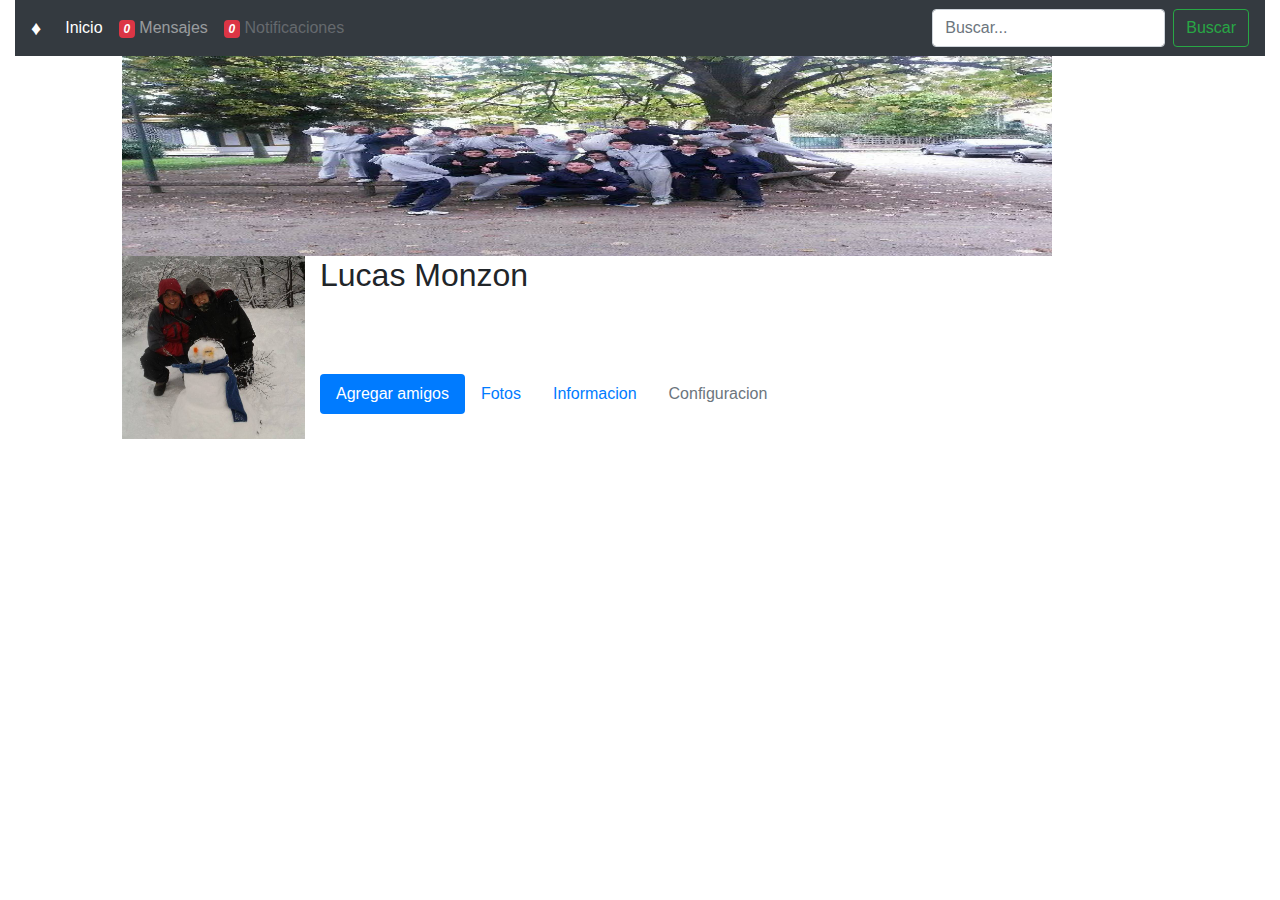
==== biografia.html @ 23d01b8c "parte de biografia" ====
<!DOCTYPE html>
<html lang="en">
<head>
    <meta charset="UTF-8">
    <meta name="viewport" content="width=device-width, initial-scale=1.0">
    <meta http-equiv="X-UA-Compatible" content="ie=edge">
    <link rel="stylesheet" href="css/master.css">
    <link rel="stylesheet" href="css/normalize.css">
    <link rel="stylesheet" href="css/reset.css">
    <link rel="stylesheet" href="css/bootstrap.css">
    <title>biografia</title>
</head>
<body>
<!-- barra de navegacion-->
<div class="container-fluid">
        <header id="header" class="main-header row">
            <div class="col-12 col-md-12 col-lg-12">
                <nav class="navbar navbar-icon-top navbar-expand-lg navbar-dark bg-dark">
                    <a class="navbar-brand" href="#">♦</a>
                        <button class="navbar-toggler" type="button" data-toggle="collapse" data-target="#navbarSupportedContent" aria-controls="navbarSupportedContent" aria-expanded="false" aria-label="Toggle navigation">
                            <span class="navbar-toggler-icon"></span>
                        </button>
            
              <div class="collapse navbar-collapse" id="navbarSupportedContent">
                <ul class="navbar-nav mr-auto">
                  <li class="nav-item active">
                    <a class="nav-link" href="#">
                      <i class="fa fa-home"></i>
                      Inicio
                      <span class="sr-only">(current)</span>
                      </a>
                  </li>
                  <li class="nav-item">
                    <a class="nav-link" href="#">
                      <i class="fa fa-envelope-o">
                        <span class="badge badge-danger">0</span>
                      </i>
                      Mensajes
                    </a>
                  </li>
                  <li class="nav-item">
                    <a class="nav-link disabled" href="#">
                      <i class="fa fa-envelope-o">
                        <span class="badge badge-danger">0</span>
                      </i>
                      Notificaciones
                    </a>
                  </li>
                </ul>
                <form class="form-inline my-2 my-lg-0">
                  <input class="form-control mr-sm-2" type="text" placeholder="Buscar..." aria-label="Buscar">
                  <button class="btn btn-outline-success my-2 my-sm-0" type="submit">Buscar</button>
                </form>
              </div>
            </nav>
      </div>
  </header>
</div>
<!-- espacio de la izquiera -->
<div class="container-fluid">
    <div class="row">
        <div class="col-lg-1">

        </div>
<!-- parte de foto deportada -->
        <div class="col-lg-9 col-md-9 col-9">
                <img id="portada" src="img/portada.jpg" title="portada"/>
        </div>
    </div>
    <!-- foto de perfil -->
    <div class="row">
        <div class="col-lg-1 col-md-1 col-1">

        </div>
        <div class="col-lg-2 col-md-2 col-2">
            <img src="img/perfil.jpg" alt="" title="perfil" width="200" height="200">
        </div>
        <!-- lo que esta al lado de la foto de perfil -->
        <div class="row">
            <div class="col-12 col-lg-12 col-md-12">
                <h2>Lucas Monzon</h2>
                <br>
                <br>
                <br>
                <nav class="nav nav-pills flex-column flex-sm-row">
                        <a class="flex-sm-fill text-sm-center nav-link active" href="#">Agregar amigos</a>
                        <a class="flex-sm-fill text-sm-center nav-link" href="#">Fotos</a>
                        <a class="flex-sm-fill text-sm-center nav-link" href="#">Informacion</a>
                        <a class="flex-sm-fill text-sm-center nav-link disabled" href="#">Configuracion</a>
                      </nav>
            </div>
        </div>
    </div>
</div>

    





    <script src="//netdna.bootstrapcdn.com/bootstrap/3.0.0/js/bootstrap.min.js"></script>
        <script src="//code.jquery.com/jquery-1.11.1.min.js"></script>
</body>
</html>
---- css/master.css ----
#portada{
    height: 200px;
    width: 100%;
}
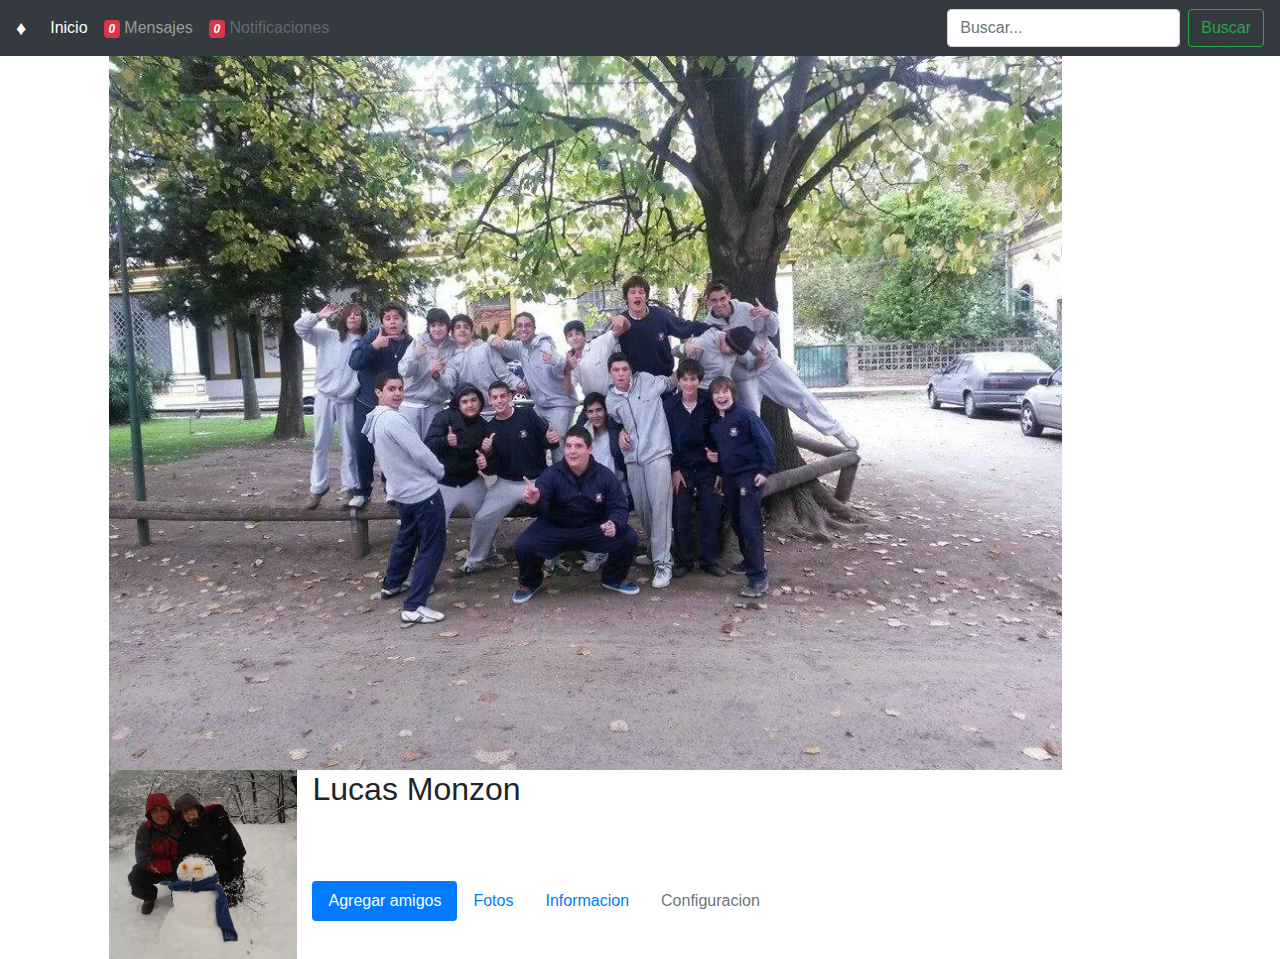
==== commit 859463c9: "md link y md index" ====
--- a/biografia.html
+++ b/biografia.html
@@ -4,10 +4,12 @@
     <meta charset="UTF-8">
     <meta name="viewport" content="width=device-width, initial-scale=1.0">
     <meta http-equiv="X-UA-Compatible" content="ie=edge">
+    
+    
+    <link rel="stylesheet" href="css/bootstrap.css">
+    <link rel="stylesheet" href="css/reset.css">
+    <link rel="stylesheet" href="css/normalize.css">
     <link rel="stylesheet" href="css/master.css">
-    <link rel="stylesheet" href="css/normalize.css">
-    <link rel="stylesheet" href="css/reset.css">
-    <link rel="stylesheet" href="css/bootstrap.css">
     <title>biografia</title>
 </head>
 <body>
--- a/css/master.css
+++ b/css/master.css
@@ -1,5 +1,35 @@
-#portada{
-    height: 200px;
-    width: 100%;
+body {
+	position: relative;
 }
 
+.container-fluid{
+	padding-left: 0px;
+	padding-right: 0px;
+}
+pre {
+	tab-size: 8;
+}
+
+@media screen and (max-width: 768px) {
+	.side-collapse-container{
+		width:100%;
+		position:relative;
+		left:0;
+		transition:left .4s;
+	}
+	.side-collapse-container.out{
+		left:200px;
+	}
+	.side-collapse {
+		top:50px;
+		bottom:0;
+		left:0;
+		width:200px;
+		position:fixed;
+		overflow:hidden;
+		transition:width .4s;
+	}
+	.side-collapse.in {
+		width:0;
+	}
+}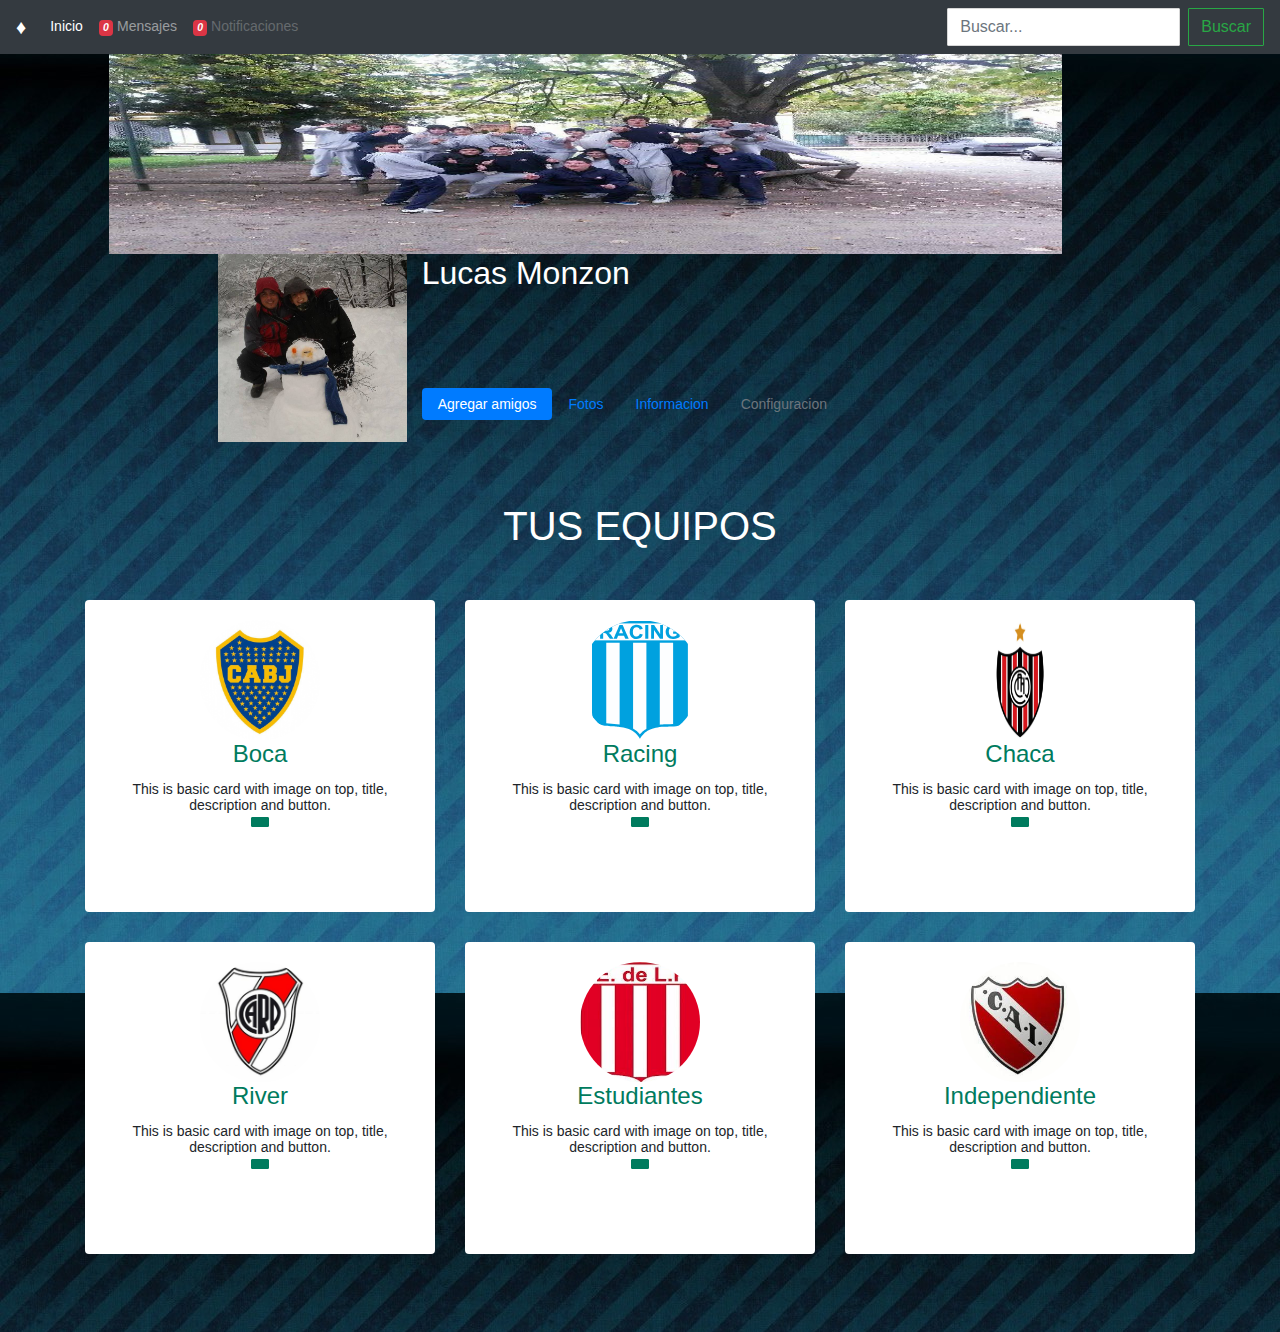
==== commit 196012dd: "modifico biografias y master css" ====
--- a/biografia.html
+++ b/biografia.html
@@ -59,19 +59,19 @@
   </header>
 </div>
 <!-- espacio de la izquiera -->
-<div class="container-fluid">
+<div class="container-fluid ">
     <div class="row">
         <div class="col-lg-1">
 
         </div>
-<!-- parte de foto deportada -->
+      <!-- parte de foto deportada -->
         <div class="col-lg-9 col-md-9 col-9">
                 <img id="portada" src="img/portada.jpg" title="portada"/>
         </div>
     </div>
     <!-- foto de perfil -->
     <div class="row">
-        <div class="col-lg-1 col-md-1 col-1">
+        <div class="col-lg-2 col-md-2 col-2">
 
         </div>
         <div class="col-lg-2 col-md-2 col-2">
@@ -80,7 +80,10 @@
         <!-- lo que esta al lado de la foto de perfil -->
         <div class="row">
             <div class="col-12 col-lg-12 col-md-12">
-                <h2>Lucas Monzon</h2>
+                <h2 class="textos"> Lucas Monzon</h2>
+                <br>
+                <br>
+                <br>
                 <br>
                 <br>
                 <br>
@@ -92,8 +95,308 @@
                       </nav>
             </div>
         </div>
+        </div>
     </div>
-</div>
+    <!-- parte donde ves los equipos-->
+    
+    <!-- Team -->
+<section id="team" class="pb-5">
+        <div class="container">
+            <h5 class="section-title h1">TUS EQUIPOS</h5>
+            <div class="row">
+                <!-- Team member -->
+                <div class="col-xs-12 col-sm-6 col-md-4">
+                    <div class="image-flip" ontouchstart="this.classList.toggle('hover');">
+                        <div class="mainflip">
+                            <div class="frontside">
+                                <div class="card">
+                                    <div class="card-body text-center">
+                                        <p><img class=" img-fluid" src="img/escudo-de-boca.jpg" alt="card image"></p>
+                                        <h4 class="card-title">Boca</h4>
+                                        <p class="card-text">This is basic card with image on top, title, description and button.</p>
+                                        <a href="#" class="btn btn-primary btn-sm"><i class="fa fa-plus"></i></a>
+                                    </div>
+                                </div>
+                            </div>
+                            <div class="backside">
+                                <div class="card">
+                                    <div class="card-body text-center mt-4">
+                                        <h4 class="card-title">Boca</h4>
+                                        <p class="card-text">This is basic card with image on top, title, description and button.This is basic card with image on top, title, description and button.This is basic card with image on top, title, description and button.</p>
+                                        <ul class="list-inline">
+                                            <li class="list-inline-item">
+                                                <a class="social-icon text-xs-center" target="_blank" href="#">
+                                                    <i class="fa fa-facebook"></i>
+                                                </a>
+                                            </li>
+                                            <li class="list-inline-item">
+                                                <a class="social-icon text-xs-center" target="_blank" href="#">
+                                                    <i class="fa fa-twitter"></i>
+                                                </a>
+                                            </li>
+                                            <li class="list-inline-item">
+                                                <a class="social-icon text-xs-center" target="_blank" href="#">
+                                                    <i class="fa fa-skype"></i>
+                                                </a>
+                                            </li>
+                                            <li class="list-inline-item">
+                                                <a class="social-icon text-xs-center" target="_blank" href="#">
+                                                    <i class="fa fa-google"></i>
+                                                </a>
+                                            </li>
+                                        </ul>
+                                    </div>
+                                </div>
+                            </div>
+                        </div>
+                    </div>
+                </div>
+                <!-- ./Team member -->
+                <!-- Team member -->
+                <div class="col-xs-12 col-sm-6 col-md-4">
+                    <div class="image-flip" ontouchstart="this.classList.toggle('hover');">
+                        <div class="mainflip">
+                            <div class="frontside">
+                                <div class="card">
+                                    <div class="card-body text-center">
+                                        <p><img class=" img-fluid" src="img/escudo-de-racing.svg" alt="card image"></p>
+                                        <h4 class="card-title">Racing</h4>
+                                        <p class="card-text">This is basic card with image on top, title, description and button.</p>
+                                        <a href="#" class="btn btn-primary btn-sm"><i class="fa fa-plus"></i></a>
+                                    </div>
+                                </div>
+                            </div>
+                            <div class="backside">
+                                <div class="card">
+                                    <div class="card-body text-center mt-4">
+                                        <h4 class="card-title">Racing</h4>
+                                        <p class="card-text">This is basic card with image on top, title, description and button.This is basic card with image on top, title, description and button.This is basic card with image on top, title, description and button.</p>
+                                        <ul class="list-inline">
+                                            <li class="list-inline-item">
+                                                <a class="social-icon text-xs-center" target="_blank" href="#">
+                                                    <i class="fa fa-facebook"></i>
+                                                </a>
+                                            </li>
+                                            <li class="list-inline-item">
+                                                <a class="social-icon text-xs-center" target="_blank" href="#">
+                                                    <i class="fa fa-twitter"></i>
+                                                </a>
+                                            </li>
+                                            <li class="list-inline-item">
+                                                <a class="social-icon text-xs-center" target="_blank" href="#">
+                                                    <i class="fa fa-skype"></i>
+                                                </a>
+                                            </li>
+                                            <li class="list-inline-item">
+                                                <a class="social-icon text-xs-center" target="_blank" href="#">
+                                                    <i class="fa fa-google"></i>
+                                                </a>
+                                            </li>
+                                        </ul>
+                                    </div>
+                                </div>
+                            </div>
+                        </div>
+                    </div>
+                </div>
+                <!-- ./Team member -->
+                <!-- Team member -->
+                <div class="col-xs-12 col-sm-6 col-md-4">
+                    <div class="image-flip" ontouchstart="this.classList.toggle('hover');">
+                        <div class="mainflip">
+                            <div class="frontside">
+                                <div class="card">
+                                    <div class="card-body text-center">
+                                        <p><img class=" img-fluid" src="img/escudo-de-chaca.jpg" alt="card image"></p>
+                                        <h4 class="card-title">Chaca</h4>
+                                        <p class="card-text">This is basic card with image on top, title, description and button.</p>
+                                        <a href="#" class="btn btn-primary btn-sm"><i class="fa fa-plus"></i></a>
+                                    </div>
+                                </div>
+                            </div>
+                            <div class="backside">
+                                <div class="card">
+                                    <div class="card-body text-center mt-4">
+                                        <h4 class="card-title">Chaca</h4>
+                                        <p class="card-text">This is basic card with image on top, title, description and button.This is basic card with image on top, title, description and button.This is basic card with image on top, title, description and button.</p>
+                                        <ul class="list-inline">
+                                            <li class="list-inline-item">
+                                                <a class="social-icon text-xs-center" target="_blank" href="#">
+                                                    <i class="fa fa-facebook"></i>
+                                                </a>
+                                            </li>
+                                            <li class="list-inline-item">
+                                                <a class="social-icon text-xs-center" target="_blank" href="#">
+                                                    <i class="fa fa-twitter"></i>
+                                                </a>
+                                            </li>
+                                            <li class="list-inline-item">
+                                                <a class="social-icon text-xs-center" target="_blank" href="#">
+                                                    <i class="fa fa-skype"></i>
+                                                </a>
+                                            </li>
+                                            <li class="list-inline-item">
+                                                <a class="social-icon text-xs-center" target="_blank" href="#">
+                                                    <i class="fa fa-google"></i>
+                                                </a>
+                                            </li>
+                                        </ul>
+                                    </div>
+                                </div>
+                            </div>
+                        </div>
+                    </div>
+                </div>
+                <!-- ./Team member -->
+                <!-- Team member -->
+                <div class="col-xs-12 col-sm-6 col-md-4">
+                    <div class="image-flip" ontouchstart="this.classList.toggle('hover');">
+                        <div class="mainflip">
+                            <div class="frontside">
+                                <div class="card">
+                                    <div class="card-body text-center">
+                                        <p><img class=" img-fluid" src="img/escudo-de-river.jpg" alt="card image"></p>
+                                        <h4 class="card-title">River</h4>
+                                        <p class="card-text">This is basic card with image on top, title, description and button.</p>
+                                        <a href="#" class="btn btn-primary btn-sm"><i class="fa fa-plus"></i></a>
+                                    </div>
+                                </div>
+                            </div>
+                            <div class="backside">
+                                <div class="card">
+                                    <div class="card-body text-center mt-4">
+                                        <h4 class="card-title">River</h4>
+                                        <p class="card-text">This is basic card with image on top, title, description and button.This is basic card with image on top, title, description and button.This is basic card with image on top, title, description and button.</p>
+                                        <ul class="list-inline">
+                                            <li class="list-inline-item">
+                                                <a class="social-icon text-xs-center" target="_blank" href="#">
+                                                    <i class="fa fa-facebook"></i>
+                                                </a>
+                                            </li>
+                                            <li class="list-inline-item">
+                                                <a class="social-icon text-xs-center" target="_blank" href="#">
+                                                    <i class="fa fa-twitter"></i>
+                                                </a>
+                                            </li>
+                                            <li class="list-inline-item">
+                                                <a class="social-icon text-xs-center" target="_blank" href="#">
+                                                    <i class="fa fa-skype"></i>
+                                                </a>
+                                            </li>
+                                            <li class="list-inline-item">
+                                                <a class="social-icon text-xs-center" target="_blank" href="#">
+                                                    <i class="fa fa-google"></i>
+                                                </a>
+                                            </li>
+                                        </ul>
+                                    </div>
+                                </div>
+                            </div>
+                        </div>
+                    </div>
+                </div>
+                <!-- ./Team member -->
+                <!-- Team member -->
+                <div class="col-xs-12 col-sm-6 col-md-4">
+                    <div class="image-flip" ontouchstart="this.classList.toggle('hover');">
+                        <div class="mainflip">
+                            <div class="frontside">
+                                <div class="card">
+                                    <div class="card-body text-center">
+                                        <p><img class=" img-fluid" src="img/escudo-de-estudiantes.jpg" alt="card image"></p>
+                                        <h4 class="card-title">Estudiantes</h4>
+                                        <p class="card-text">This is basic card with image on top, title, description and button.</p>
+                                        <a href="#" class="btn btn-primary btn-sm"><i class="fa fa-plus"></i></a>
+                                    </div>
+                                </div>
+                            </div>
+                            <div class="backside">
+                                <div class="card">
+                                    <div class="card-body text-center mt-4">
+                                        <h4 class="card-title">Estudiantes</h4>
+                                        <p class="card-text">This is basic card with image on top, title, description and button.This is basic card with image on top, title, description and button.This is basic card with image on top, title, description and button.</p>
+                                        <ul class="list-inline">
+                                            <li class="list-inline-item">
+                                                <a class="social-icon text-xs-center" target="_blank" href="#">
+                                                    <i class="fa fa-facebook"></i>
+                                                </a>
+                                            </li>
+                                            <li class="list-inline-item">
+                                                <a class="social-icon text-xs-center" target="_blank" href="#">
+                                                    <i class="fa fa-twitter"></i>
+                                                </a>
+                                            </li>
+                                            <li class="list-inline-item">
+                                                <a class="social-icon text-xs-center" target="_blank" href="#">
+                                                    <i class="fa fa-skype"></i>
+                                                </a>
+                                            </li>
+                                            <li class="list-inline-item">
+                                                <a class="social-icon text-xs-center" target="_blank" href="#">
+                                                    <i class="fa fa-google"></i>
+                                                </a>
+                                            </li>
+                                        </ul>
+                                    </div>
+                                </div>
+                            </div>
+                        </div>
+                    </div>
+                </div>
+                <!-- ./Team member -->
+                <!-- Team member -->
+                <div class="col-xs-12 col-sm-6 col-md-4">
+                    <div class="image-flip" ontouchstart="this.classList.toggle('hover');">
+                        <div class="mainflip">
+                            <div class="frontside">
+                                <div class="card">
+                                    <div class="card-body text-center">
+                                        <p><img class=" img-fluid" src="img/escudo-de-independiente.jpeg" alt="card image"></p>
+                                        <h4 class="card-title">Independiente</h4>
+                                        <p class="card-text">This is basic card with image on top, title, description and button.</p>
+                                        <a href="#" class="btn btn-primary btn-sm"><i class="fa fa-plus"></i></a>
+                                    </div>
+                                </div>
+                            </div>
+                            <div class="backside">
+                                <div class="card">
+                                    <div class="card-body text-center mt-4">
+                                        <h4 class="card-title">Independiente</h4>
+                                        <p class="card-text">This is basic card with image on top, title, description and button.This is basic card with image on top, title, description and button.This is basic card with image on top, title, description and button.</p>
+                                        <ul class="list-inline">
+                                            <li class="list-inline-item">
+                                                <a class="social-icon text-xs-center" target="_blank" href="#">
+                                                    <i class="fa fa-facebook"></i>
+                                                </a>
+                                            </li>
+                                            <li class="list-inline-item">
+                                                <a class="social-icon text-xs-center" target="_blank" href="#">
+                                                    <i class="fa fa-twitter"></i>
+                                                </a>
+                                            </li>
+                                            <li class="list-inline-item">
+                                                <a class="social-icon text-xs-center" target="_blank" href="#">
+                                                    <i class="fa fa-skype"></i>
+                                                </a>
+                                            </li>
+                                            <li class="list-inline-item">
+                                                <a class="social-icon text-xs-center" target="_blank" href="#">
+                                                    <i class="fa fa-google"></i>
+                                                </a>
+                                            </li>
+                                        </ul>
+                                    </div>
+                                </div>
+                            </div>
+                        </div>
+                    </div>
+                </div>
+                <!-- ./Team member -->
+    
+            </div>
+        </div>
+    </section>
+    <!-- Team -->
 
     
 
--- a/css/master.css
+++ b/css/master.css
@@ -1,5 +1,8 @@
-body {
-	position: relative;
+
+body{
+	padding: 0px auto;
+	background-image: url("../img/fondo.jpg");
+
 }
 
 .container-fluid{
@@ -8,7 +11,129 @@
 }
 pre {
 	tab-size: 8;
-}
+
+}
+
+
+  
+  /* Sidebar links */
+  .sidebar a {
+	display: block;
+	color: white;
+	padding: 16px;
+	text-decoration: none;
+	
+  }
+  
+  /* Active/current link */
+  .sidebar a.active {
+	background-color: #071a2b;
+	color: white;
+  }
+  
+  /* Links on mouse-over */
+  .sidebar a:hover:not(.active) {
+	background-color: #0b3040;
+	color: white;
+  }
+  
+  /* Page content. The value of the margin-left property should match the value of the sidebar's width property */
+  div.content {
+	margin-left: 200px;
+	padding: 1px 16px;
+	height: 1000px;
+  }
+  
+
+
+
+/* SCC DEL MEDIO DEL INDEX */
+
+
+  li.ui-state-default{
+    background:#fff0;
+    border:none;
+    border-bottom:1px solid #ddd;
+    text-align: left;
+	padding-bottom: 10px;
+	color: white;
+}
+
+li.ui-state-default:last-child{
+    border-bottom:none;
+}
+
+@import url(http://fonts.googleapis.com/css?family=Roboto:400);
+body {
+  background-color:#fff;
+  -webkit-font-smoothing: antialiased;
+  font: normal 14px Roboto,arial,sans-serif;
+}
+
+.btn,.form-control,.well {
+    border-radius:1px;
+    box-shadow:0 0 0;
+}
+
+.form-control {
+    border-color:#d7d7d7;
+}
+
+.btn-primary {
+    border-color:transparent;
+}
+
+.btn-primary, .list-group-item.active:focus {
+    background-color:#4285f4;
+} 
+
+.btn-plus {
+    background-color:#ffffff;
+    border-width:1px;
+    border-color:#dddddd;
+    box-shadow:1px 1px 0 #999999;
+    border-radius:3px;color:#666666;
+    text-shadow:0 0 1px #bbbbbb;
+}
+
+.well,.panel {
+    border-color:#d2d2d2;
+    box-shadow:0 1px 0 #cfcfcf;
+    border-radius:3px;
+}
+
+hr {
+ border-color:#ececec;
+}
+
+button {
+ outline: 0;
+}
+
+.btn span{
+ color:#666666;
+}
+
+.list-group-item:first-child,.list-group-item:last-child {
+ border-radius:0;
+}
+
+h3 { 
+ border:0 solid #efefef; 
+ border-bottom-width:1px;
+ padding-bottom:10px;
+}
+
+
+ 
+  
+
+
+
+
+/* Media */
+
+
 
 @media screen and (max-width: 768px) {
 	.side-collapse-container{
@@ -32,4 +157,151 @@
 	.side-collapse.in {
 		width:0;
 	}
+}
+
+
+
+
+
+
+
+
+
+
+
+/* css de biografia*/
+
+
+#portada{
+    height: 200px;
+    width: 100%;
+}
+
+.textos{
+    color: white;
+}
+
+@import url('https://maxcdn.bootstrapcdn.com/font-awesome/4.7.0/css/font-awesome.min.css');
+
+.btn-primary:hover,
+.btn-primary:focus {
+    background-color: #108d6f;
+    border-color: #108d6f;
+    box-shadow: none;
+    outline: none;
+}
+
+.btn-primary {
+    color: #fff;
+    background-color: #007b5e;
+    border-color: #007b5e;
+}
+
+section {
+    padding: 60px 0;
+}
+
+section .section-title {
+    text-align: center;
+    color: white;
+    margin-bottom: 50px;
+    text-transform: uppercase;
+}
+
+#team .card {
+    border: none;
+    background: #ffffff;
+}
+
+.image-flip:hover .backside,
+.image-flip.hover .backside {
+    -webkit-transform: rotateY(0deg);
+    -moz-transform: rotateY(0deg);
+    -o-transform: rotateY(0deg);
+    -ms-transform: rotateY(0deg);
+    transform: rotateY(0deg);
+    border-radius: .25rem;
+}
+
+.image-flip:hover .frontside,
+.image-flip.hover .frontside {
+    -webkit-transform: rotateY(180deg);
+    -moz-transform: rotateY(180deg);
+    -o-transform: rotateY(180deg);
+    transform: rotateY(180deg);
+}
+
+.mainflip {
+    -webkit-transition: 1s;
+    -webkit-transform-style: preserve-3d;
+    -ms-transition: 1s;
+    -moz-transition: 1s;
+    -moz-transform: perspective(1000px);
+    -moz-transform-style: preserve-3d;
+    -ms-transform-style: preserve-3d;
+    transition: 1s;
+    transform-style: preserve-3d;
+    position: relative;
+}
+
+.frontside {
+    position: relative;
+    -webkit-transform: rotateY(0deg);
+    -ms-transform: rotateY(0deg);
+    z-index: 2;
+    margin-bottom: 30px;
+}
+
+.backside {
+    position: absolute;
+    top: 0;
+    left: 0;
+    background: white;
+    -webkit-transform: rotateY(-180deg);
+    -moz-transform: rotateY(-180deg);
+    -o-transform: rotateY(-180deg);
+    -ms-transform: rotateY(-180deg);
+    transform: rotateY(-180deg);
+    -webkit-box-shadow: 5px 7px 9px -4px rgb(158, 158, 158);
+    -moz-box-shadow: 5px 7px 9px -4px rgb(158, 158, 158);
+    box-shadow: 5px 7px 9px -4px rgb(158, 158, 158);
+}
+
+.frontside,
+.backside {
+    -webkit-backface-visibility: hidden;
+    -moz-backface-visibility: hidden;
+    -ms-backface-visibility: hidden;
+    backface-visibility: hidden;
+    -webkit-transition: 1s;
+    -webkit-transform-style: preserve-3d;
+    -moz-transition: 1s;
+    -moz-transform-style: preserve-3d;
+    -o-transition: 1s;
+    -o-transform-style: preserve-3d;
+    -ms-transition: 1s;
+    -ms-transform-style: preserve-3d;
+    transition: 1s;
+    transform-style: preserve-3d;
+}
+
+.frontside .card,
+.backside .card {
+    min-height: 312px;
+}
+
+.backside .card a {
+    font-size: 18px;
+    color: #007b5e !important;
+}
+
+.frontside .card .card-title,
+.backside .card .card-title {
+    color: #007b5e !important;
+}
+
+.frontside .card .card-body img {
+    width: 120px;
+    height: 120px;
+    border-radius: 50%;
 }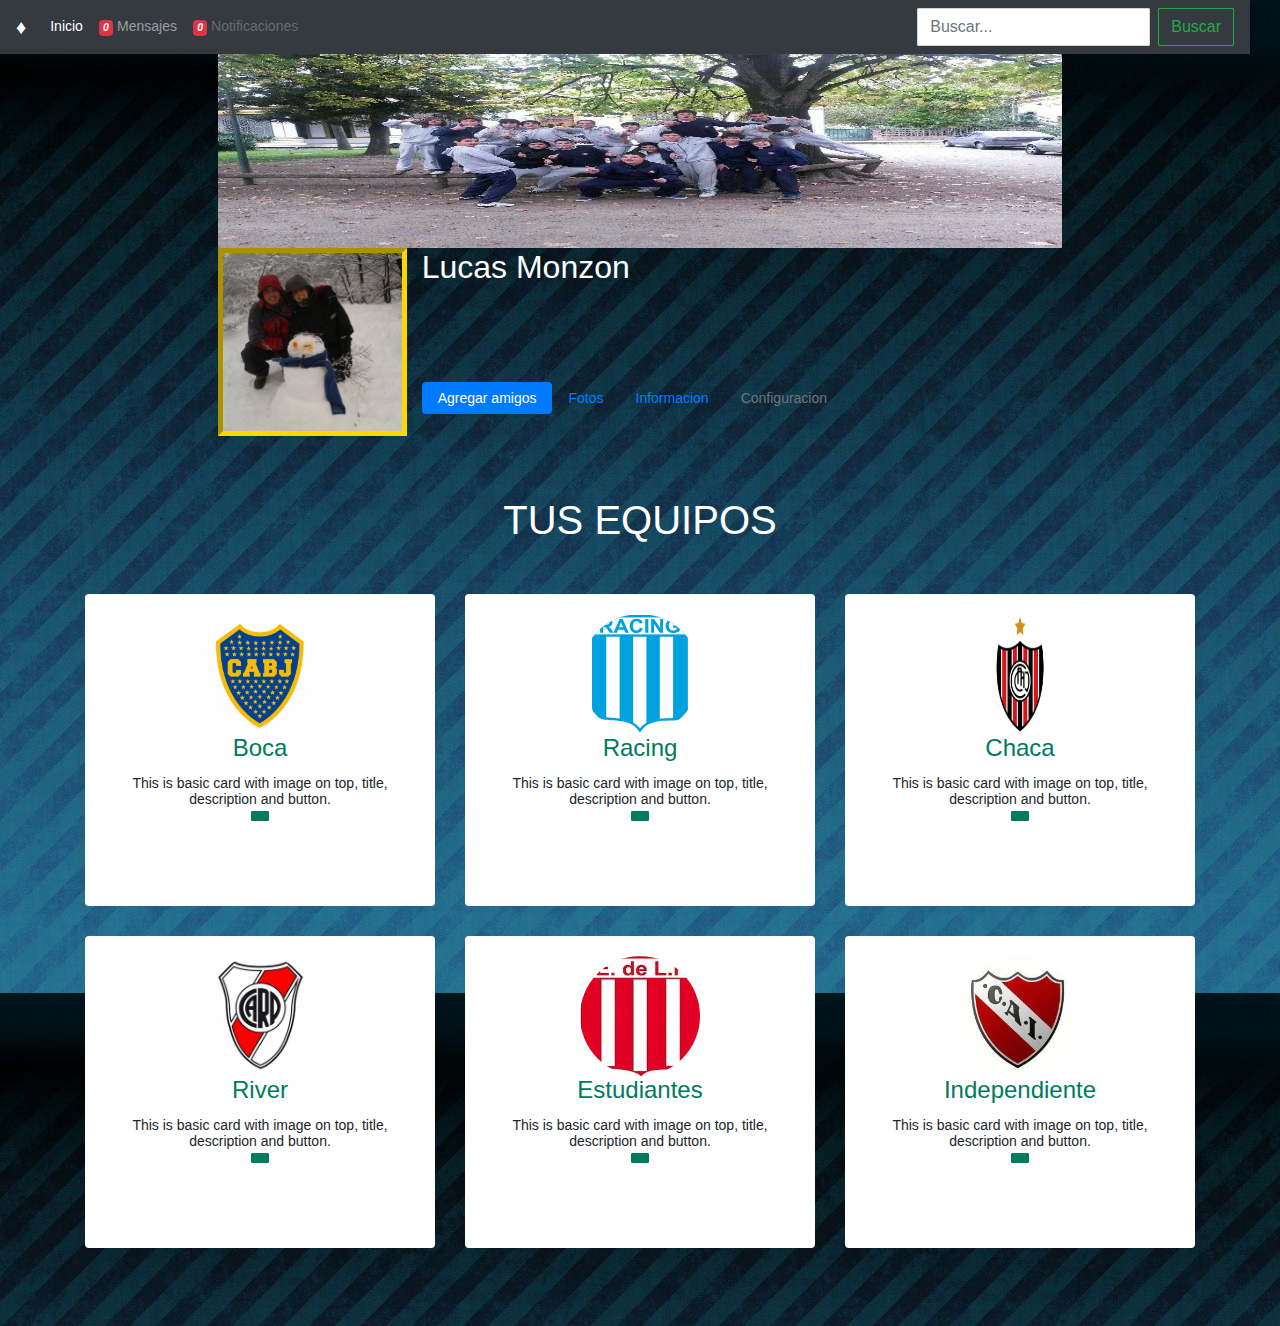
==== commit c9a5b12e: "fijo navbar y agrego marco a foto de perfil" ====
--- a/biografia.html
+++ b/biografia.html
@@ -60,12 +60,15 @@
 </div>
 <!-- espacio de la izquiera -->
 <div class="container-fluid ">
+    <br>
+    <br>
+    <br>
     <div class="row">
-        <div class="col-lg-1">
+        <div class="col-lg-2 col-2 col-md 2">
 
         </div>
       <!-- parte de foto deportada -->
-        <div class="col-lg-9 col-md-9 col-9">
+        <div class="col-lg-8 col-md-8 col-8">
                 <img id="portada" src="img/portada.jpg" title="portada"/>
         </div>
     </div>
@@ -75,7 +78,7 @@
 
         </div>
         <div class="col-lg-2 col-md-2 col-2">
-            <img src="img/perfil.jpg" alt="" title="perfil" width="200" height="200">
+            <img class="foto-perfil" src="img/perfil.jpg" alt="" title="perfil" width="200" height="200">
         </div>
         <!-- lo que esta al lado de la foto de perfil -->
         <div class="row">
--- a/css/master.css
+++ b/css/master.css
@@ -304,4 +304,17 @@
     width: 120px;
     height: 120px;
     border-radius: 50%;
+}
+/* para que se quede fija la barra de arriba */
+#header{
+    overflow: hidden;
+    position: fixed;
+    top: 0; 
+    width: 100%;
+    z-index: 10;
+}
+ /* marco de foto de perfil */
+
+ .foto-perfil{
+    border: 5px inset gold ; 
 }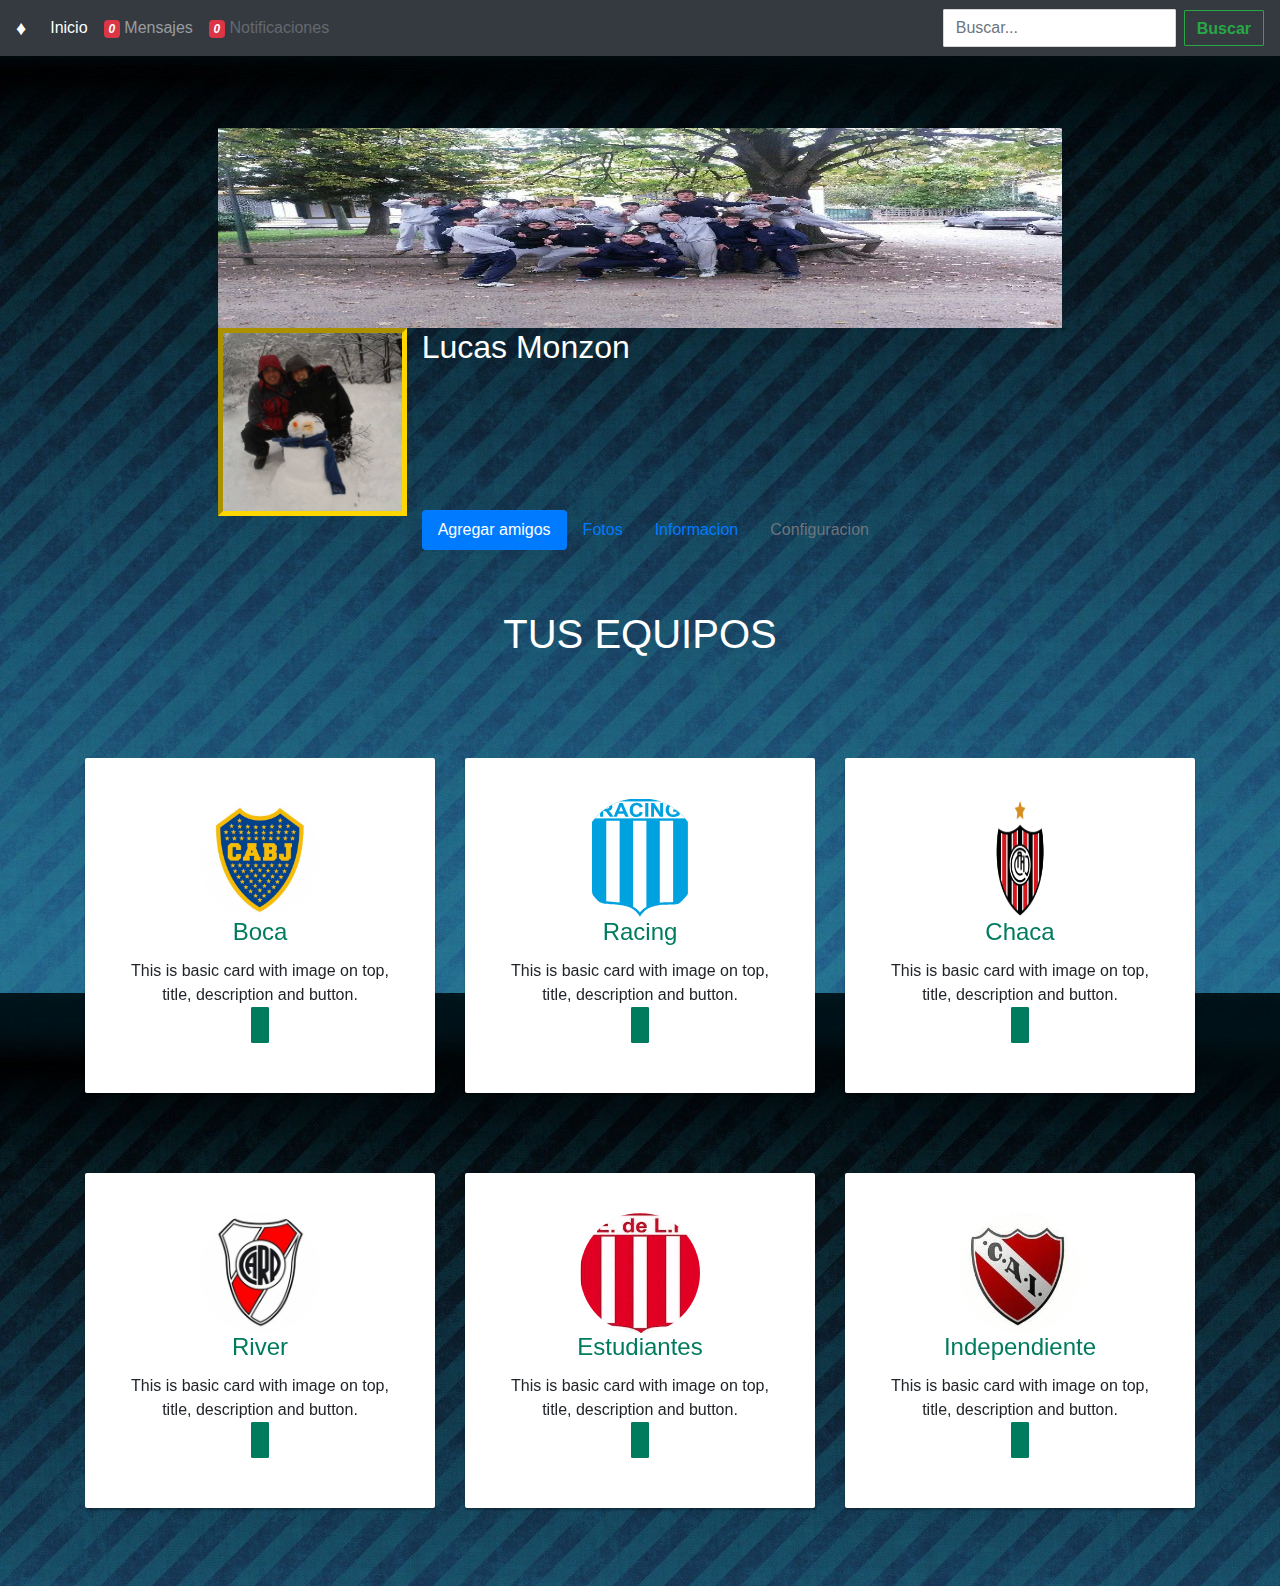
==== commit 18e7c3ed: "ya enlazado todo" ====
--- a/biografia.html
+++ b/biografia.html
@@ -26,7 +26,7 @@
               <div class="collapse navbar-collapse" id="navbarSupportedContent">
                 <ul class="navbar-nav mr-auto">
                   <li class="nav-item active">
-                    <a class="nav-link" href="#">
+                    <a class="nav-link" href="index.html">
                       <i class="fa fa-home"></i>
                       Inicio
                       <span class="sr-only">(current)</span>
--- a/css/master.css
+++ b/css/master.css
@@ -6,8 +6,11 @@
 }
 
 .container-fluid{
+    position: relative;
 	padding-left: 0px;
-	padding-right: 0px;
+    padding-right: 0px;
+    
+    
 }
 pre {
 	tab-size: 8;
@@ -43,7 +46,16 @@
 	padding: 1px 16px;
 	height: 1000px;
   }
-  
+/* SCC DEL MEDIO DEL Derecha */
+  
+    
+        
+
+
+.chat-sidebar{
+    background-color: white;
+
+}
 
 
 
@@ -64,12 +76,6 @@
 }
 
 @import url(http://fonts.googleapis.com/css?family=Roboto:400);
-body {
-  background-color:#fff;
-  -webkit-font-smoothing: antialiased;
-  font: normal 14px Roboto,arial,sans-serif;
-}
-
 .btn,.form-control,.well {
     border-radius:1px;
     box-shadow:0 0 0;
@@ -305,16 +311,147 @@
     height: 120px;
     border-radius: 50%;
 }
-/* para que se quede fija la barra de arriba */
-#header{
-    overflow: hidden;
-    position: fixed;
-    top: 0; 
-    width: 100%;
-    z-index: 10;
-}
+
+
+
  /* marco de foto de perfil */
 
  .foto-perfil{
     border: 5px inset gold ; 
+
+
+}
+
+/*
+ * CSS LOGIN
+ */
+
+.card-container.card {
+    max-width: 350px;
+    padding: 40px 40px;
+}
+
+.btn {
+    font-weight: 700;
+    height: 36px;
+    -moz-user-select: none;
+    -webkit-user-select: none;
+    user-select: none;
+    cursor: default;
+}
+
+/*
+ * Card component
+ */
+.card {
+    background-color: #F7F7F7;
+    /* just in case there no content*/
+    padding: 20px 25px 30px;
+    margin: 0 auto 25px;
+    margin-top: 50px;
+    /* shadows and rounded borders */
+    -moz-border-radius: 2px;
+    -webkit-border-radius: 2px;
+    border-radius: 2px;
+    -moz-box-shadow: 0px 2px 2px rgba(0, 0, 0, 0.3);
+    -webkit-box-shadow: 0px 2px 2px rgba(0, 0, 0, 0.3);
+    box-shadow: 0px 2px 2px rgba(0, 0, 0, 0.3);
+}
+
+.profile-img-card {
+    width: 96px;
+    height: 96px;
+    margin: 0 auto 10px;
+    display: block;
+    -moz-border-radius: 50%;
+    -webkit-border-radius: 50%;
+    border-radius: 50%;
+}
+
+/*
+ * Form styles
+ */
+.profile-name-card {
+    font-size: 16px;
+    font-weight: bold;
+    text-align: center;
+    margin: 10px 0 0;
+    min-height: 1em;
+}
+
+.reauth-email {
+    display: block;
+    color: #404040;
+    line-height: 2;
+    margin-bottom: 10px;
+    font-size: 14px;
+    text-align: center;
+    overflow: hidden;
+    text-overflow: ellipsis;
+    white-space: nowrap;
+    -moz-box-sizing: border-box;
+    -webkit-box-sizing: border-box;
+    box-sizing: border-box;
+}
+
+.form-signin #inputEmail,
+.form-signin #inputPassword {
+    direction: ltr;
+    height: 44px;
+    font-size: 16px;
+}
+
+.form-signin input[type=email],
+.form-signin input[type=password],
+.form-signin input[type=text],
+.form-signin button {
+    width: 100%;
+    display: block;
+    margin-bottom: 10px;
+    z-index: 1;
+    position: relative;
+    -moz-box-sizing: border-box;
+    -webkit-box-sizing: border-box;
+    box-sizing: border-box;
+}
+
+.form-signin .form-control:focus {
+    border-color: rgb(104, 145, 162);
+    outline: 0;
+    -webkit-box-shadow: inset 0 1px 1px rgba(0,0,0,.075),0 0 8px rgb(104, 145, 162);
+    box-shadow: inset 0 1px 1px rgba(0,0,0,.075),0 0 8px rgb(104, 145, 162);
+}
+
+.btn.btn-signin {
+    /*background-color: #4d90fe; */
+    background-color: rgb(104, 145, 162);
+    /* background-color: linear-gradient(rgb(104, 145, 162), rgb(12, 97, 33));*/
+    padding: 0px;
+    font-weight: 700;
+    font-size: 14px;
+    height: 36px;
+    -moz-border-radius: 3px;
+    -webkit-border-radius: 3px;
+    border-radius: 3px;
+    border: none;
+    -o-transition: all 0.218s;
+    -moz-transition: all 0.218s;
+    -webkit-transition: all 0.218s;
+    transition: all 0.218s;
+}
+
+.btn.btn-signin:hover,
+.btn.btn-signin:active,
+.btn.btn-signin:focus {
+    background-color: rgb(12, 97, 33);
+}
+
+.forgot-password {
+    color: rgb(104, 145, 162);
+}
+
+.forgot-password:hover,
+.forgot-password:active,
+.forgot-password:focus{
+    color: rgb(12, 97, 33);
 }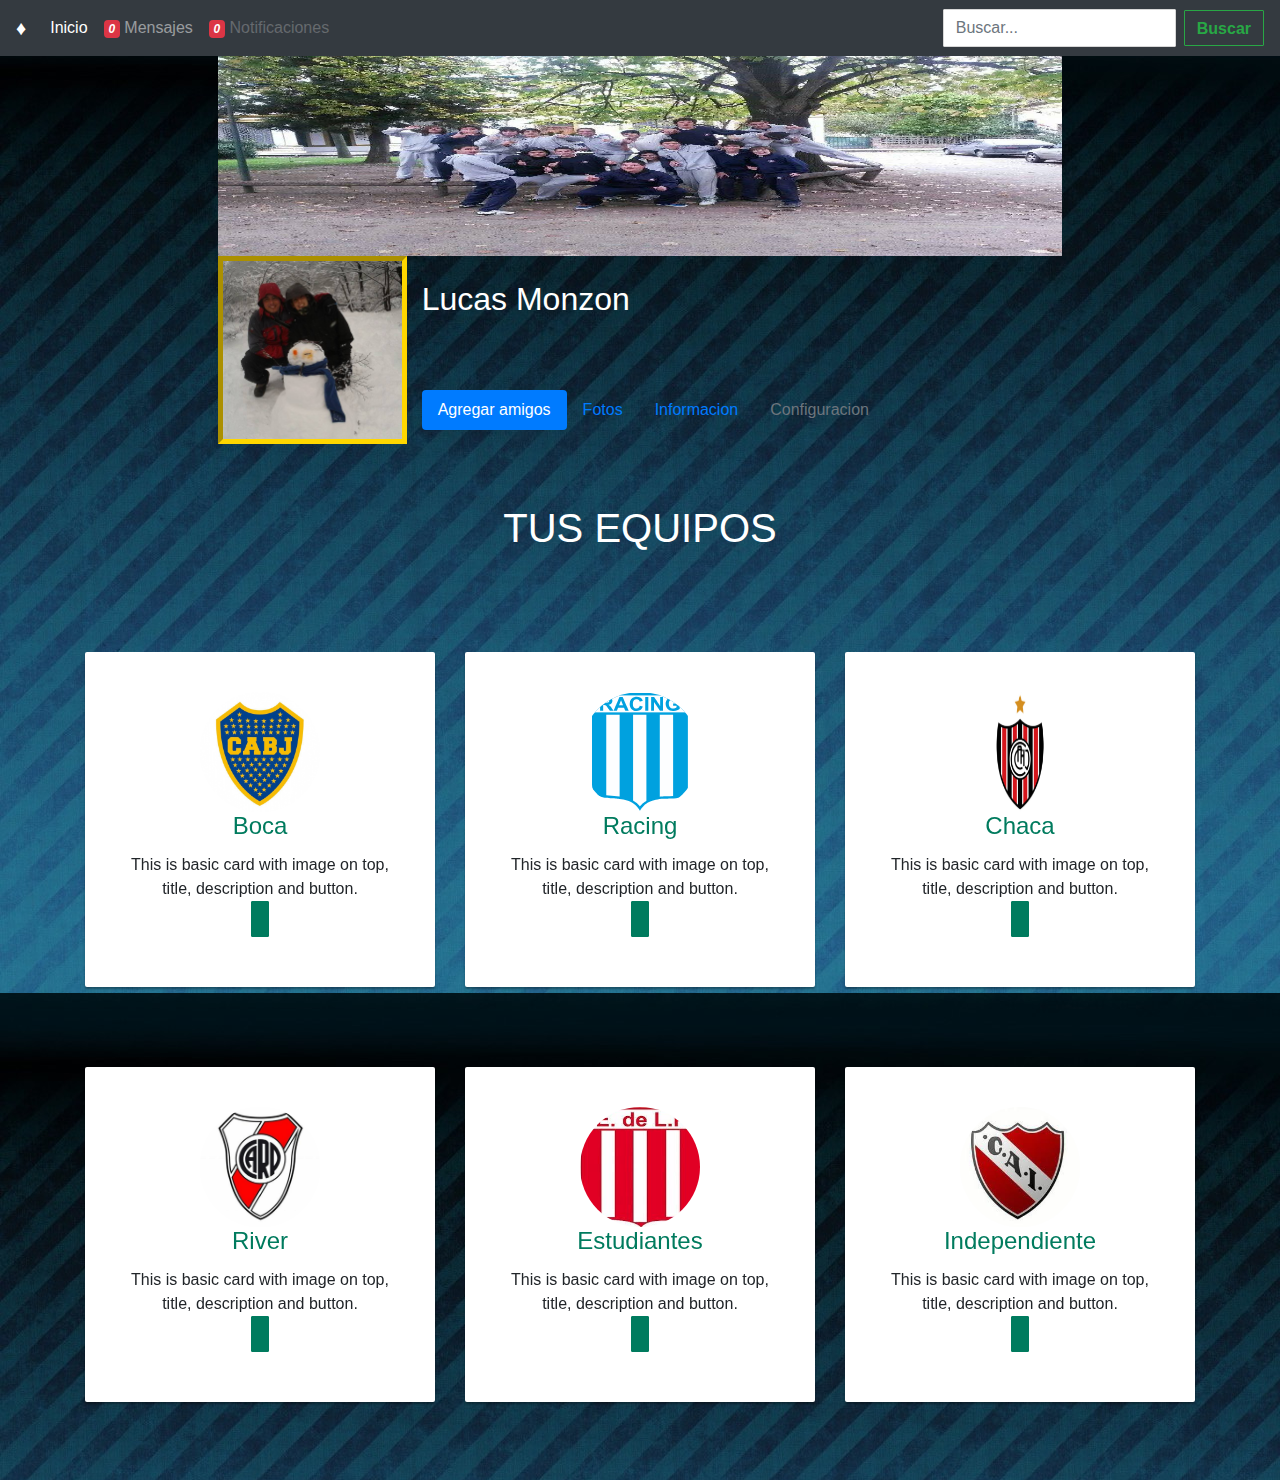
==== commit 620cf454: "arreglo foto de portada" ====
--- a/biografia.html
+++ b/biografia.html
@@ -60,9 +60,6 @@
 </div>
 <!-- espacio de la izquiera -->
 <div class="container-fluid ">
-    <br>
-    <br>
-    <br>
     <div class="row">
         <div class="col-lg-2 col-2 col-md 2">
 
@@ -83,10 +80,8 @@
         <!-- lo que esta al lado de la foto de perfil -->
         <div class="row">
             <div class="col-12 col-lg-12 col-md-12">
+                <br>
                 <h2 class="textos"> Lucas Monzon</h2>
-                <br>
-                <br>
-                <br>
                 <br>
                 <br>
                 <br>
@@ -100,7 +95,7 @@
         </div>
         </div>
     </div>
-    <!-- parte donde ves los equipos-->
+    <!-- parte donde ves tus equipos-->
     
     <!-- Team -->
 <section id="team" class="pb-5">
